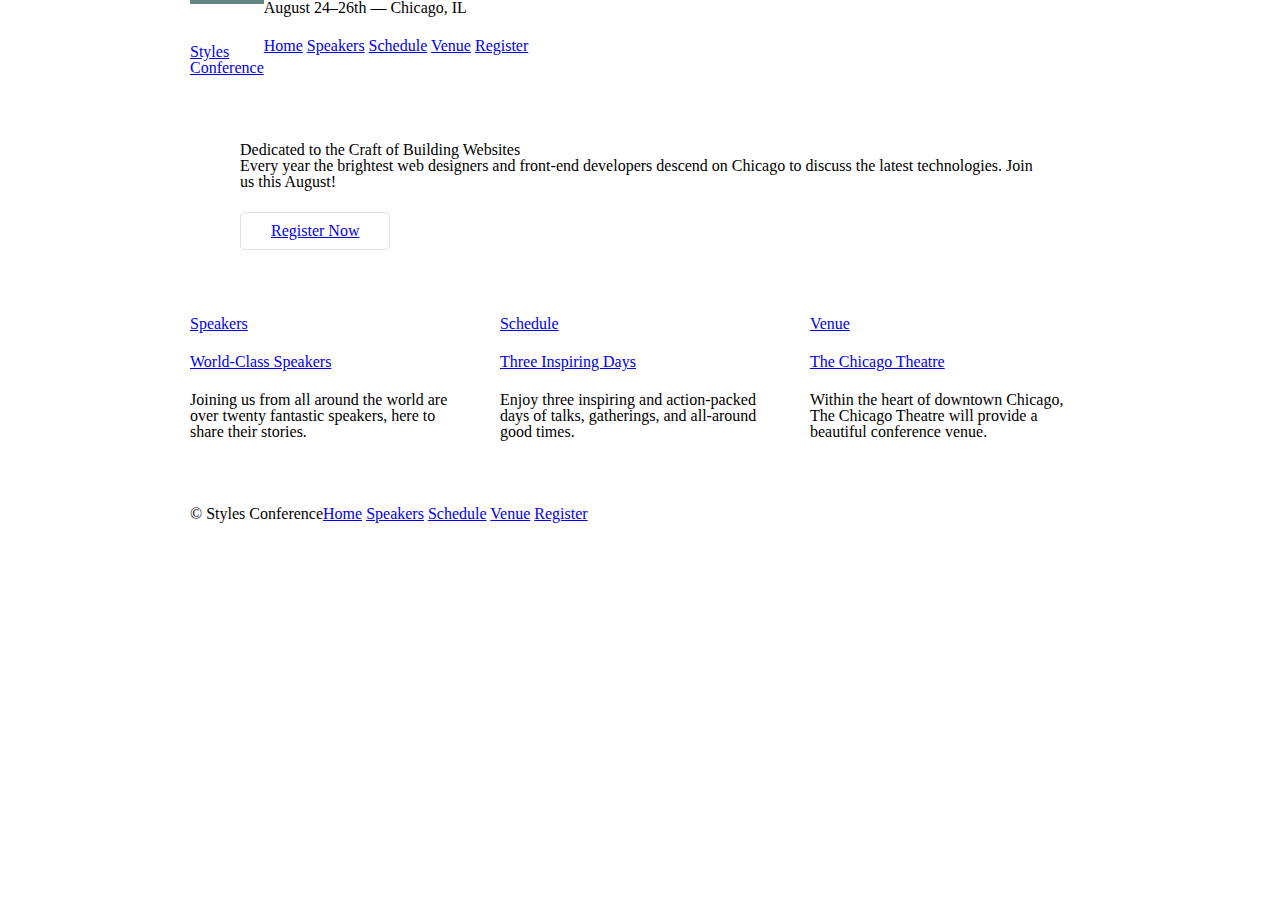
==== styles-conference/index.html @ 8c125a77 "Inital commit" ====
<!DOCTYPE html>
<html lang="en">

  <head>
    <meta charset="utf-8">
    <title>Styles Conference</title>
    <link rel="stylesheet" href="assets/stylesheets/main.css">
  </head>

  <body>

    <!-- Header -->

    <header class="container group">

      <h1 class="logo">
        <a href="index.html">Styles</br>Conference</a>
      </h1>

      <h3>August 24&ndash;26th &mdash; Chicago, IL</h3>

      <nav>
        <a href="index.html">Home</a>
        <a href="speakers.html">Speakers</a>
        <a href="schedule.html">Schedule</a>
        <a href="venue.html">Venue</a>
        <a href="register.html">Register</a>
      </nav>

    </header>

    <!-- Hero -->

    <section class="hero container">

      <h2>Dedicated to the Craft of Building Websites</h2>

      <p>Every year the brightest web designers and front-end developers descend on Chicago to discuss the latest technologies. Join us this August!</p>

      <a class="btn btn-alt" href="register.html">Register Now</a>

    </section>

    <!-- Teasers -->

    <section class="grid"><!--

        Speakers

    --><section class="col-1-3">
        <a href="speakers.html">
          <h5>Speakers</h5>
          <h3>World-Class Speakers</h3>
        </a>
        <p>Joining us from all around the world are over twenty fantastic speakers, here to share their stories.</p>
      </section><!--

          Schedule

      --><section class="col-1-3">
        <a href="schedule.html">
          <h5>Schedule</h5>
          <h3>Three Inspiring Days</h3>
        </a>
        <p>Enjoy three inspiring and action-packed days of talks, gatherings, and all-around good times.</p>
      </section><!--

          Venue

      --><section class="col-1-3">
        <a href="venue.html">
          <h5>Venue</h5>
          <h3>The Chicago Theatre</h3>
        </a>
        <p>Within the heart of downtown Chicago, The Chicago Theatre will provide a beautiful conference venue.</p>
      </section>

    </section>

    <!-- Footer -->

    <footer class="primary-footer container group">

      <small>&copy; Styles Conference</small>

      <nav>
        <a href="index.html">Home</a>
        <a href="speakers.html">Speakers</a>
        <a href="schedule.html">Schedule</a>
        <a href="venue.html">Venue</a>
        <a href="register.html">Register</a>
      </nav>

    </footer>

  </body>
</html>
---- styles-conference/assets/stylesheets/main.css ----
/* http://meyerweb.com/eric/tools/css/reset/
   v2.0 | 20110126
   License: none (public domain)
*/

html, body, div, span, applet, object, iframe,
h1, h2, h3, h4, h5, h6, p, blockquote, pre,
a, abbr, acronym, address, big, cite, code,
del, dfn, em, img, ins, kbd, q, s, samp,
small, strike, strong, sub, sup, tt, var,
b, u, i, center,
dl, dt, dd, ol, ul, li,
fieldset, form, label, legend,
table, caption, tbody, tfoot, thead, tr, th, td,
article, aside, canvas, details, embed,
figure, figcaption, footer, header, hgroup,
menu, nav, output, ruby, section, summary,
time, mark, audio, video {
  margin: 0;
  padding: 0;
  border: 0;
  font-size: 100%;
  font: inherit;
  vertical-align: baseline;
}
/* HTML5 display-role reset for older browsers */
article, aside, details, figcaption, figure,
footer, header, hgroup, menu, nav, section {
  display: block;
}
body {
  line-height: 1;
}
ol, ul {
  list-style: none;
}
blockquote, q {
  quotes: none;
}
blockquote:before, blockquote:after,
q:before, q:after {
  content: '';
  content: none;
}
table {
  border-collapse: collapse;
  border-spacing: 0;
}

/*
  ========================================
  Grid
  ========================================
*/

*,
*:before,
*:after {
  box-sizing: border-box;
}
.container,
.grid {
  margin: 0 auto;
  width: 960px;
}
.container {
  padding-left: 30px;
  padding-right: 30px;
}
.grid,
.col-1-3,
.col-2-3 {
  padding-left: 15px;
  padding-right: 15px;
}
.col-1-3,
.col-2-3  {
  display: inline-block;
  vertical-align: top;
}
.col-1-3 {
  width: 33.33%;
}
.col-2-3 {
  width: 66.66%;
}

/*
  ========================================
  Clearfix
  ========================================
*/

.group:before,
.group:after {
  content: "";
  display: table;
}
.group:after {
  clear: both;
}
.group {
  clear: both;
  *zoom: 1;
}

/*
  ========================================
  Typography
  ========================================
*/

h1, h3, h4, h5, p {
  margin-bottom: 22px;
}

/*
  ========================================
  Buttons
  ========================================
*/

.btn {
  border-radius: 5px;
  display: inline-block;
  margin: 0;
}
.btn-alt {
  border: 1px solid #dfe2e5;
  padding: 10px 30px;
}

/*
  ========================================
  Primary header
  ========================================
*/

.logo {
  border-top: 4px solid #648880;
  float: left;
  padding: 40px 0 22px 0;
}

/*
  ========================================
  Primary footer
  ========================================
*/

.primary-footer {
  padding-bottom: 44px;
  padding-top: 44px;
}
.primary-footer small {
  float: left;
}

/*
  ========================================
  Home
  ========================================
*/

.hero {
  padding: 22px 80px 66px 80px;
}
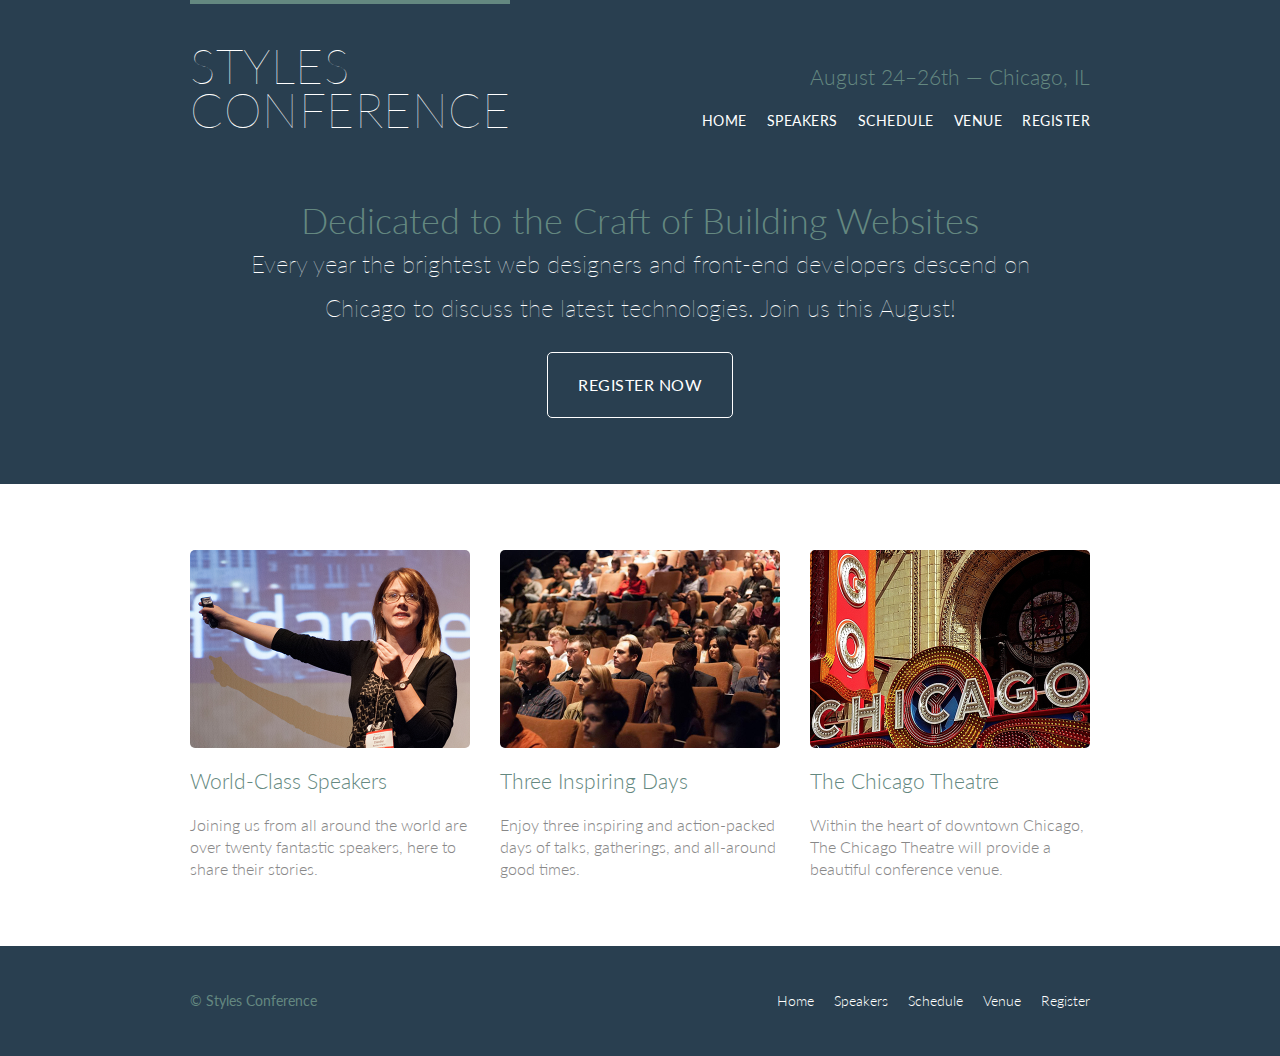
==== commit d4b1136c: "Initial Commit" ====
--- a/styles-conference/index.html
+++ b/styles-conference/index.html
@@ -5,26 +5,29 @@
     <meta charset="utf-8">
     <title>Styles Conference</title>
     <link rel="stylesheet" href="assets/stylesheets/main.css">
+    <link rel="stylesheet" href="http://fonts.googleapis.com/css?family=Lato:100,300,400">
   </head>
 
   <body>
 
     <!-- Header -->
 
-    <header class="container group">
+    <header class="primary-header container group">
 
       <h1 class="logo">
-        <a href="index.html">Styles</br>Conference</a>
+        <a href="index.html">Styles <br> Conference</a>
       </h1>
 
-      <h3>August 24&ndash;26th &mdash; Chicago, IL</h3>
+      <h3 class="tagline">August 24&ndash;26th &mdash; Chicago, IL</h3>
 
-      <nav>
-        <a href="index.html">Home</a>
-        <a href="speakers.html">Speakers</a>
-        <a href="schedule.html">Schedule</a>
-        <a href="venue.html">Venue</a>
-        <a href="register.html">Register</a>
+      <nav class="nav primary-nav">
+        <ul>
+          <li><a href="index.html">Home</a></li><!--
+          --><li><a href="speakers.html">Speakers</a></li><!--
+          --><li><a href="schedule.html">Schedule</a></li><!--
+          --><li><a href="venue.html">Venue</a></li><!--
+          --><li><a href="register.html">Register</a></li>
+        </ul>
       </nav>
 
     </header>
@@ -43,38 +46,40 @@
 
     <!-- Teasers -->
 
-    <section class="grid"><!--
+    <section class="row">
+      <div class="grid">
 
-        Speakers
+        <!-- Speakers -->
 
-    --><section class="col-1-3">
-        <a href="speakers.html">
-          <h5>Speakers</h5>
-          <h3>World-Class Speakers</h3>
-        </a>
-        <p>Joining us from all around the world are over twenty fantastic speakers, here to share their stories.</p>
-      </section><!--
+        <section class="teaser col-1-3">
+          <a href="speakers.html">
+            <img src="assets/images/home/speakers.jpg" alt="Professional Speakers" />
+            <h3>World-Class Speakers</h3>
+          </a>
+          <p>Joining us from all around the world are over twenty fantastic speakers, here to share their stories.</p>
+        </section><!--
 
-          Schedule
+        Schedule
 
-      --><section class="col-1-3">
-        <a href="schedule.html">
-          <h5>Schedule</h5>
-          <h3>Three Inspiring Days</h3>
-        </a>
-        <p>Enjoy three inspiring and action-packed days of talks, gatherings, and all-around good times.</p>
-      </section><!--
+        --><section class="teaser col-1-3">
+          <a href="schedule.html">
+            <img src="assets/images/home/schedule.jpg" alt="Schedule of conference" />
+            <h3>Three Inspiring Days</h3>
+          </a>
+          <p>Enjoy three inspiring and action-packed days of talks, gatherings, and all-around good times.</p>
+        </section><!--
 
-          Venue
+        Venue
 
-      --><section class="col-1-3">
-        <a href="venue.html">
-          <h5>Venue</h5>
-          <h3>The Chicago Theatre</h3>
-        </a>
-        <p>Within the heart of downtown Chicago, The Chicago Theatre will provide a beautiful conference venue.</p>
-      </section>
+        --><section class="teaser col-1-3">
+          <a href="venue.html">
+            <img src="assets/images/home/venue.jpg" alt="Venues of conference" />
+            <h3>The Chicago Theatre</h3>
+          </a>
+          <p>Within the heart of downtown Chicago, The Chicago Theatre will provide a beautiful conference venue.</p>
+        </section>
 
+      </div>
     </section>
 
     <!-- Footer -->
@@ -83,12 +88,14 @@
 
       <small>&copy; Styles Conference</small>
 
-      <nav>
-        <a href="index.html">Home</a>
-        <a href="speakers.html">Speakers</a>
-        <a href="schedule.html">Schedule</a>
-        <a href="venue.html">Venue</a>
-        <a href="register.html">Register</a>
+      <nav class="nav">
+        <ul>
+          <li><a href="index.html">Home</a></li><!--
+          --><li><a href="speakers.html">Speakers</a></li><!--
+          --><li><a href="schedule.html">Schedule</a></li><!--
+          --><li><a href="venue.html">Venue</a></li><!--
+          --><li><a href="register.html">Register</a></li>
+        </ul>
       </nav>
 
     </footer>
--- a/styles-conference/assets/stylesheets/main.css
+++ b/styles-conference/assets/stylesheets/main.css
@@ -49,6 +49,18 @@
 
 /*
   ========================================
+  Custom styles
+  ========================================
+*/
+
+body {
+  background: #293f50;
+  color: #888;
+  font: 300 16px/22px "Lato", "Open Sans", "Helvetica Neue", Helvetica, Arial, sans-serif;
+}
+
+/*
+  ========================================
   Grid
   ========================================
 */
@@ -106,13 +118,104 @@
 
 /*
   ========================================
+  Rows
+  ========================================
+*/
+
+.row,
+.row-alt {
+  min-width: 960px;
+}
+.row {
+  background: #fff;
+  padding: 66px 0 44px 0;
+}
+.row-alt {
+  background: #cbe2c1;
+  background: -webkit-linear-gradient(to right, #a1d3b0, #f6f1d3);
+  background:         -webkit-linear-gradient(left, #a1d3b0, #f6f1d3);
+  background:         linear-gradient(to right, #a1d3b0, #f6f1d3);
+  padding: 44px 0 22px 0;
+}
+
+/*
+  ========================================
   Typography
   ========================================
 */
 
+h1, h2, h3, h4 {
+  color: #648880;
+}
 h1, h3, h4, h5, p {
   margin-bottom: 22px;
 }
+h1 {
+  font-size: 36px;
+  line-height: 44px;
+}
+h2 {
+  font-size: 24px;
+  line-height: 44px;
+}
+h3 {
+  font-size: 21px;
+}
+h4 {
+  font-size: 18px;
+}
+h5 {
+  color: #a9b2b9;
+  font-size: 14px;
+  font-weight: 400;
+  text-transform: uppercase;
+}
+strong {
+  font-weight: 400;
+}
+cite,
+em {
+  font-style: italic;
+}
+
+/*
+  ========================================
+  Leads
+  ========================================
+*/
+
+.lead {
+  text-align: center;
+}
+.lead p {
+  font-size: 21px;
+  line-height: 33px;
+}
+
+/*
+  ========================================
+  Links
+  ========================================
+*/
+
+a {
+  color: #648880;
+  text-decoration: none;
+}
+a:hover {
+  color: #a9b2b9;
+}
+p a {
+  border-bottom: 1px solid #dfe2e5;
+}
+.primary-header a,
+.primary-footer a {
+  color: #fff;
+}
+.primary-header a:hover,
+.primary-footer a:hover {
+  color: #648880;
+}
 
 /*
   ========================================
@@ -122,12 +225,21 @@
 
 .btn {
   border-radius: 5px;
+  color: #fff;
+  cursor: pointer;
   display: inline-block;
+  font-weight: 400;
+  letter-spacing: .5px;
   margin: 0;
+  text-transform: uppercase;
 }
 .btn-alt {
-  border: 1px solid #dfe2e5;
+  border: 1px solid #fff;
   padding: 10px 30px;
+}
+.btn-alt:hover {
+  background: #fff;
+  color: #648880;
 }
 
 /*
@@ -139,7 +251,22 @@
 .logo {
   border-top: 4px solid #648880;
   float: left;
+  font-size: 48px;
+  font-weight: 100;
+  letter-spacing: .5px;
+  line-height: 44px;
   padding: 40px 0 22px 0;
+  text-transform: uppercase;
+}
+.tagline {
+  margin: 66px 0 22px 0;
+  text-align: right;
+}
+.primary-nav {
+  font-size: 14px;
+  font-weight: 400;
+  letter-spacing: .5px;
+  text-transform: uppercase;
 }
 
 /*
@@ -149,11 +276,32 @@
 */
 
 .primary-footer {
+  color: #648880;
+  font-size: 14px;
   padding-bottom: 44px;
   padding-top: 44px;
 }
 .primary-footer small {
   float: left;
+  font-weight: 400;
+}
+
+/*
+  ========================================
+  Navigation
+  ========================================
+*/
+
+.nav {
+  text-align: right;
+}
+.nav li {
+  display: inline-block;
+  margin: 0 10px;
+  vertical-align: top;
+}
+.nav li:last-child {
+  margin-right: 0;
 }
 
 /*
@@ -163,5 +311,63 @@
 */
 
 .hero {
+  color: #fff;
+  line-height: 44px;
   padding: 22px 80px 66px 80px;
-}
+  text-align: center;
+}
+.hero h2 {
+  font-size: 36px;
+}
+.hero p {
+  font-size: 24px;
+  font-weight: 100;
+}
+.teaser a:hover h3 {
+  color: #a9b2b9;
+}
+.teaser img {
+  border-radius: 5px;
+  display: block;
+  margin-bottom: 22px;
+  max-width: 100%
+}
+
+/*
+  ========================================
+  Speakers
+  ========================================
+*/
+
+.speaker {
+  margin-bottom: 44px;
+}
+.speaker-info {
+  border: 1px solid #dfe2e5;
+  border-radius: 5px;
+  margin-top: 88px;
+  padding-bottom: 22px;
+  text-align: center;
+}
+.speaker-info img {
+  border-radius: 50%;
+  height: 130px;
+  margin: -66px 0 22px 0;
+  vertical-align: top;
+}
+
+/*
+  ========================================
+  Venue
+  ========================================
+*/
+
+.venue-theatre {
+  margin-bottom: 66px;
+}
+.venue-hotel {
+  margin-bottom: 22px;
+}
+.venue-map {
+  height: 264px;
+}
